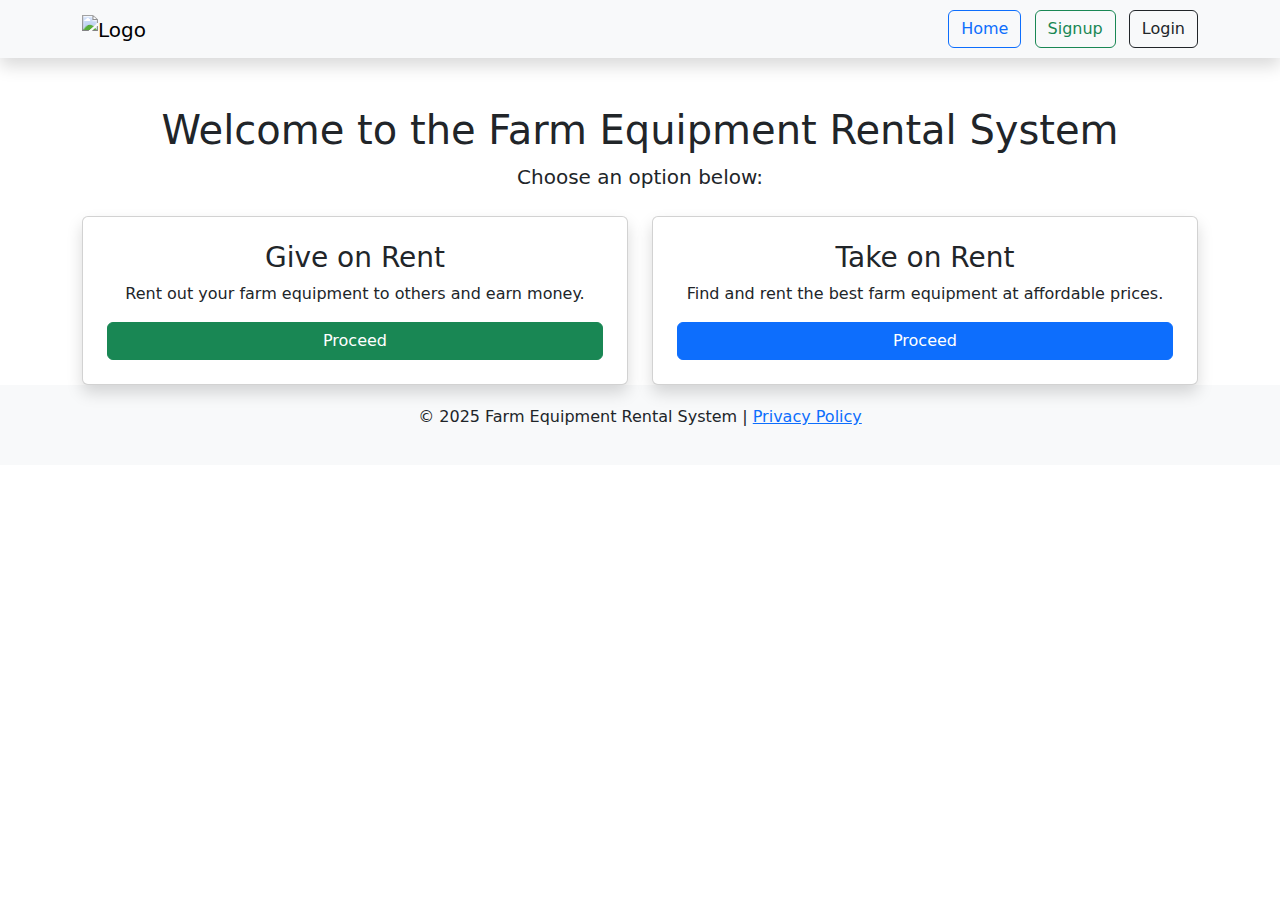
==== index.html @ 67153a47 "Updated frontend pages" ====
<!DOCTYPE html>
<html lang="en">
<head>
    <meta charset="UTF-8">
    <meta name="viewport" content="width=device-width, initial-scale=1.0">
    <title>Farm Equipment Rental</title>
    <link rel="stylesheet" href="https://cdn.jsdelivr.net/npm/bootstrap@5.3.0/dist/css/bootstrap.min.css">
</head>
<body>

    <div id="navbar-placeholder"></div>
    <script>
        fetch('navbar.html')
            .then(response => response.text())
            .then(data => document.getElementById('navbar-placeholder').innerHTML = data);
    </script>
    

    <!-- Home Page Content -->
    <div class="container text-center mt-5">
        <h1>Welcome to the Farm Equipment Rental System</h1>
        <p class="lead">Choose an option below:</p>
        
        <div class="row mt-4">
            <!-- Give on Rent -->
            <div class="col-md-6">
                <div class="card shadow p-4">
                    <h3>Give on Rent</h3>
                    <p>Rent out your farm equipment to others and earn money.</p>
                    <a href="giveonrent.html" class="btn btn-success">Proceed</a>
                </div>
            </div>

            <!-- Take on Rent -->
            <div class="col-md-6">
                <div class="card shadow p-4">
                    <h3>Take on Rent</h3>
                    <p>Find and rent the best farm equipment at affordable prices.</p>
                    <a href="takeonrent.html" class="btn btn-primary">Proceed</a>
                </div>
            </div>
        </div>
    </div>

    <script src="https://cdn.jsdelivr.net/npm/bootstrap@5.3.0/dist/js/bootstrap.bundle.min.js"></script>
    <div id="footer-placeholder"></div>

<script src="https://code.jquery.com/jquery-3.6.0.min.js"></script>
<script>
    $(function() {
        $("#footer-placeholder").load("footer.html");
    });
</script>

</body>
</html>
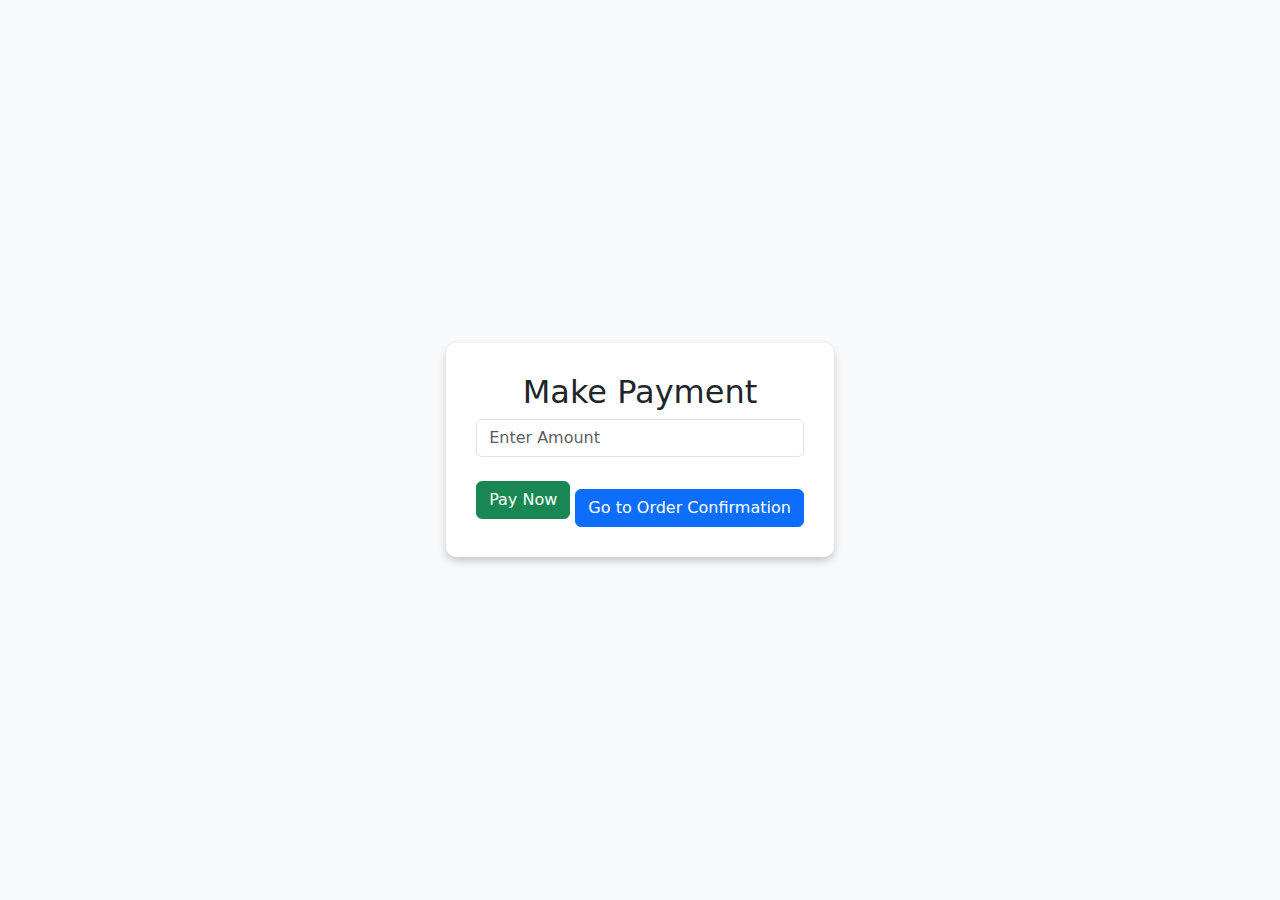
==== commit 2cd9fb83: "updated payment page" ====
--- a/index.html
+++ b/index.html
@@ -3,54 +3,59 @@
 <head>
     <meta charset="UTF-8">
     <meta name="viewport" content="width=device-width, initial-scale=1.0">
-    <title>Farm Equipment Rental</title>
-    <link rel="stylesheet" href="https://cdn.jsdelivr.net/npm/bootstrap@5.3.0/dist/css/bootstrap.min.css">
+    <title>Payment</title>
+    <script src="https://checkout.razorpay.com/v1/checkout.js"></script>
+    <link href="https://cdn.jsdelivr.net/npm/bootstrap@5.3.0/dist/css/bootstrap.min.css" rel="stylesheet">
+    <style>
+        body {
+            display: flex;
+            justify-content: center;
+            align-items: center;
+            height: 100vh;
+            background-color: #f8f9fa;
+        }
+        .payment-container {
+            text-align: center;
+            background: white;
+            padding: 30px;
+            border-radius: 10px;
+            box-shadow: 0 4px 8px rgba(0, 0, 0, 0.2);
+        }
+    </style>
 </head>
 <body>
-
-    <div id="navbar-placeholder"></div>
-    <script>
-        fetch('navbar.html')
-            .then(response => response.text())
-            .then(data => document.getElementById('navbar-placeholder').innerHTML = data);
-    </script>
-    
-
-    <!-- Home Page Content -->
-    <div class="container text-center mt-5">
-        <h1>Welcome to the Farm Equipment Rental System</h1>
-        <p class="lead">Choose an option below:</p>
-        
-        <div class="row mt-4">
-            <!-- Give on Rent -->
-            <div class="col-md-6">
-                <div class="card shadow p-4">
-                    <h3>Give on Rent</h3>
-                    <p>Rent out your farm equipment to others and earn money.</p>
-                    <a href="giveonrent.html" class="btn btn-success">Proceed</a>
-                </div>
-            </div>
-
-            <!-- Take on Rent -->
-            <div class="col-md-6">
-                <div class="card shadow p-4">
-                    <h3>Take on Rent</h3>
-                    <p>Find and rent the best farm equipment at affordable prices.</p>
-                    <a href="takeonrent.html" class="btn btn-primary">Proceed</a>
-                </div>
-            </div>
-        </div>
+    <div class="payment-container">
+        <h2>Make Payment</h2>
+        <input type="number" id="amount" class="form-control mb-3" placeholder="Enter Amount" required>
+        <button onclick="payNow()" class="btn btn-success">Pay Now</button>
+        <a href="cod.html" class="btn btn-primary mt-3">Go to Order Confirmation</a>
     </div>
 
-    <script src="https://cdn.jsdelivr.net/npm/bootstrap@5.3.0/dist/js/bootstrap.bundle.min.js"></script>
-    <div id="footer-placeholder"></div>
+    <script>
+        function payNow() {
+            var amount = document.getElementById("amount").value * 100; // Convert to paise (Razorpay uses INR paise)
+            if(amount <= 0) {
+                alert("Please enter a valid amount.");
+                return;
+            }
 
-<script src="https://code.jquery.com/jquery-3.6.0.min.js"></script>
-<script>
-    $(function() {
-        $("#footer-placeholder").load("footer.html");
-    });
-</script>
-
+            var options = {
+                "key": "rzp_test_YourKeyHere", // Replace with your Razorpay API Key
+                "amount": amount,
+                "currency": "INR",
+                "name": "Farm Equipment Rental",
+                "description": "Payment for Rental",
+                "handler": function (response) {
+                    alert("Payment Successful! Redirecting...");
+                    window.location.href = "cod.html"; // Redirect to order success page
+                },
+                "prefill": {
+                    "email": "user@example.com"
+                }
+            };
+            var rzp1 = new Razorpay(options);
+            rzp1.open();
+        }
+    </script>
 </body>
 </html>
